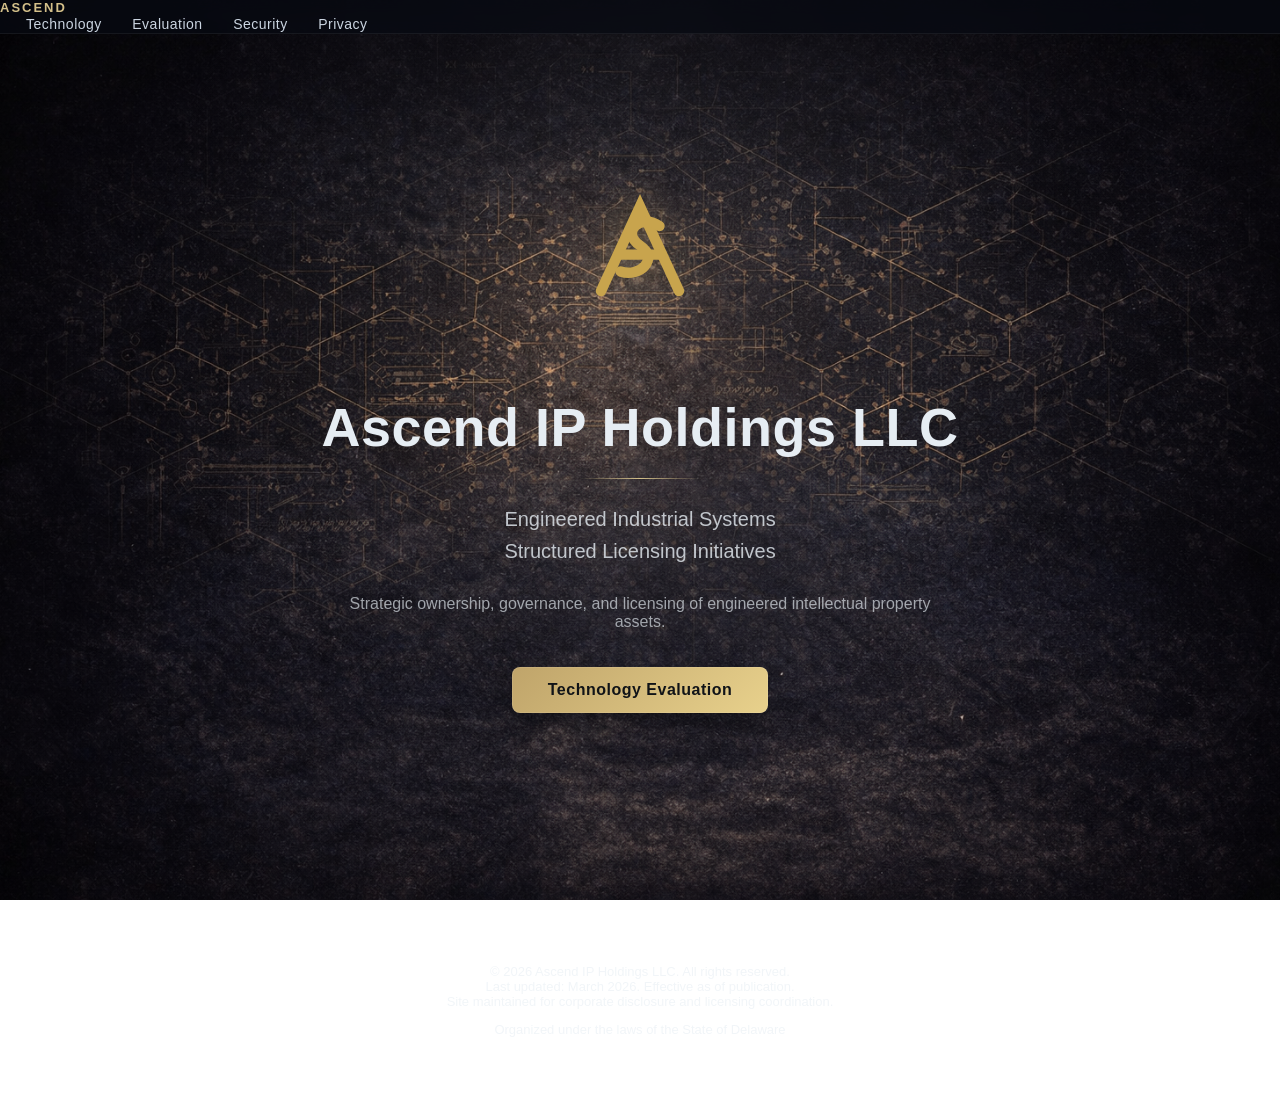
==== index.html @ 8af5d9c7 "Fix footer text formatting in index.html" ====
<!DOCTYPE html>
<html lang="en">
<!--
Ascend IP Holdings LLC
Corporate website for engineering technology portfolio and licensing coordination.

This site provides high-level technical context only.
Detailed engineering materials are available under NDA for qualified OEM and Tier-1 partners.

Contact: licensing@ascendipholdings.com
-->
<head>
<meta charset="UTF-8">
<meta name="viewport" content="width=device-width, initial-scale=1.0">

<title>Ascend IP Holdings LLC</title>

<meta name="description" content="Ascend IP Holdings LLC — Engineered Industrial Systems and Structured Licensing Initiatives.">

<link rel="stylesheet" href="css/styles.css">

</head>

<body>

<header class="nav">

<div class="nav-inner">

<div class="brand">
ASCEND
</div>

<nav class="nav-links">
<a href="technology.html">Technology</a>
<a href="evaluation.html">Evaluation</a>
<a href="security.html">Security</a>
<a href="privacy.html">Privacy</a>
</nav>

</div>

</header>

<section class="hero">

<div class="hero-content">

<img src="assets/ascend-monogram-gold.svg" class="logo" alt="Ascend Monogram">

<h1>Ascend IP Holdings LLC</h1>
 <div class="divider"></div> 

<p class="subtitle">
Engineered Industrial Systems<br>
Structured Licensing Initiatives
</p>

<p class="description">
Strategic ownership, governance, and licensing of engineered intellectual property assets.
</p>

<a href="evaluation.html" class="cta">
Technology Evaluation
</a>

</div>

</section>

<footer class="footer">

<p>
© 2026 Ascend IP Holdings LLC. All rights reserved.<br>
Last updated: March 2026. Effective as of publication.<br>Site maintained for corporate disclosure and licensing coordination.
</p>

<p class="footer-small">
Organized under the laws of the State of Delaware
</p>

</footer>

</body>
</html>
---- css/styles.css ----
* {
  box-sizing: border-box;
}

body {
  margin: 0;
  font-family: -apple-system, BlinkMacSystemFont, "Segoe UI", Roboto, Arial, sans-serif;

  background-image: url("../assets/ascend-engineering-bg.png");
  background-size: cover;
  background-position: center;
  background-attachment: fixed;

  color: #e6edf3;
}

.nav {
  position: fixed;
  top: 0;
  width: 100%;
  background: rgba(7,10,18,.72);
  backdrop-filter: blur(8px);
  border-bottom: 1px solid rgba(255,255,255,.06);
  z-index: 1000;
}

.brand {
  font-weight: 700;
  letter-spacing: 2px;
  font-size: 13px;
  color: #d4c08a;
}

.nav-links a {
  margin-left: 26px;
  text-decoration: none;
  color: #cbd5e1;
  font-size: 14px;
  letter-spacing: .5px;
  transition: all .2s ease;
}

.nav-links a:hover {
  color: #e7d6a2;
}


.hero {
  height: 100vh;

  display: flex;
  align-items: center;
  justify-content: center;

  text-align: center;
  padding: 40px;

  background:
    radial-gradient(circle at 50% 30%, rgba(255,255,255,.05), transparent 55%);
}

.hero-content {

max-width: 720px;

}

.logo {
  width: 130px;
  margin-bottom: 30px;

  filter: drop-shadow(0 0 18px rgba(212,185,112,.25));
  transition: transform .35s ease;
}

.logo:hover {
  transform: scale(1.04);
}
.divider {
  width: 120px;
  height: 1px;
  margin: 20px auto 24px auto;

  background: linear-gradient(
    to right,
    transparent,
    #d4c08a,
    transparent
  );
}

h1 {
  font-size: 54px;
  font-weight: 600;
  letter-spacing: .5px;
  margin-bottom: 12px;
}

.subtitle {
  font-size: 20px;
  opacity: .8;
  margin-bottom: 28px;
  line-height: 1.6;
}

.description {
  font-size: 16px;
  opacity: .65;
  margin-bottom: 36px;
  max-width: 600px;
  margin-left: auto;
  margin-right: auto;
}


.cta {
  display: inline-block;
  padding: 14px 36px;

  border-radius: 8px;

  background: linear-gradient(135deg,#bfa46a,#e8d18c);

  color: #101317;
  font-weight: 600;
  letter-spacing: .5px;

  text-decoration: none;

  box-shadow:
    0 10px 30px rgba(0,0,0,.35),
    0 0 0 1px rgba(255,255,255,.08) inset;

  transition: all .25s ease;
}

.cta:hover {
  transform: translateY(-2px);
  box-shadow:
    0 14px 40px rgba(0,0,0,.45),
    0 0 0 1px rgba(255,255,255,.15) inset;
}

.footer {
  text-align: center;
  padding: 50px 30px;

  font-size: 13px;
  opacity: .55;

  border-top: 1px solid rgba(255,255,255,.05);
}

.footer-small {

margin-top: 6px;

}
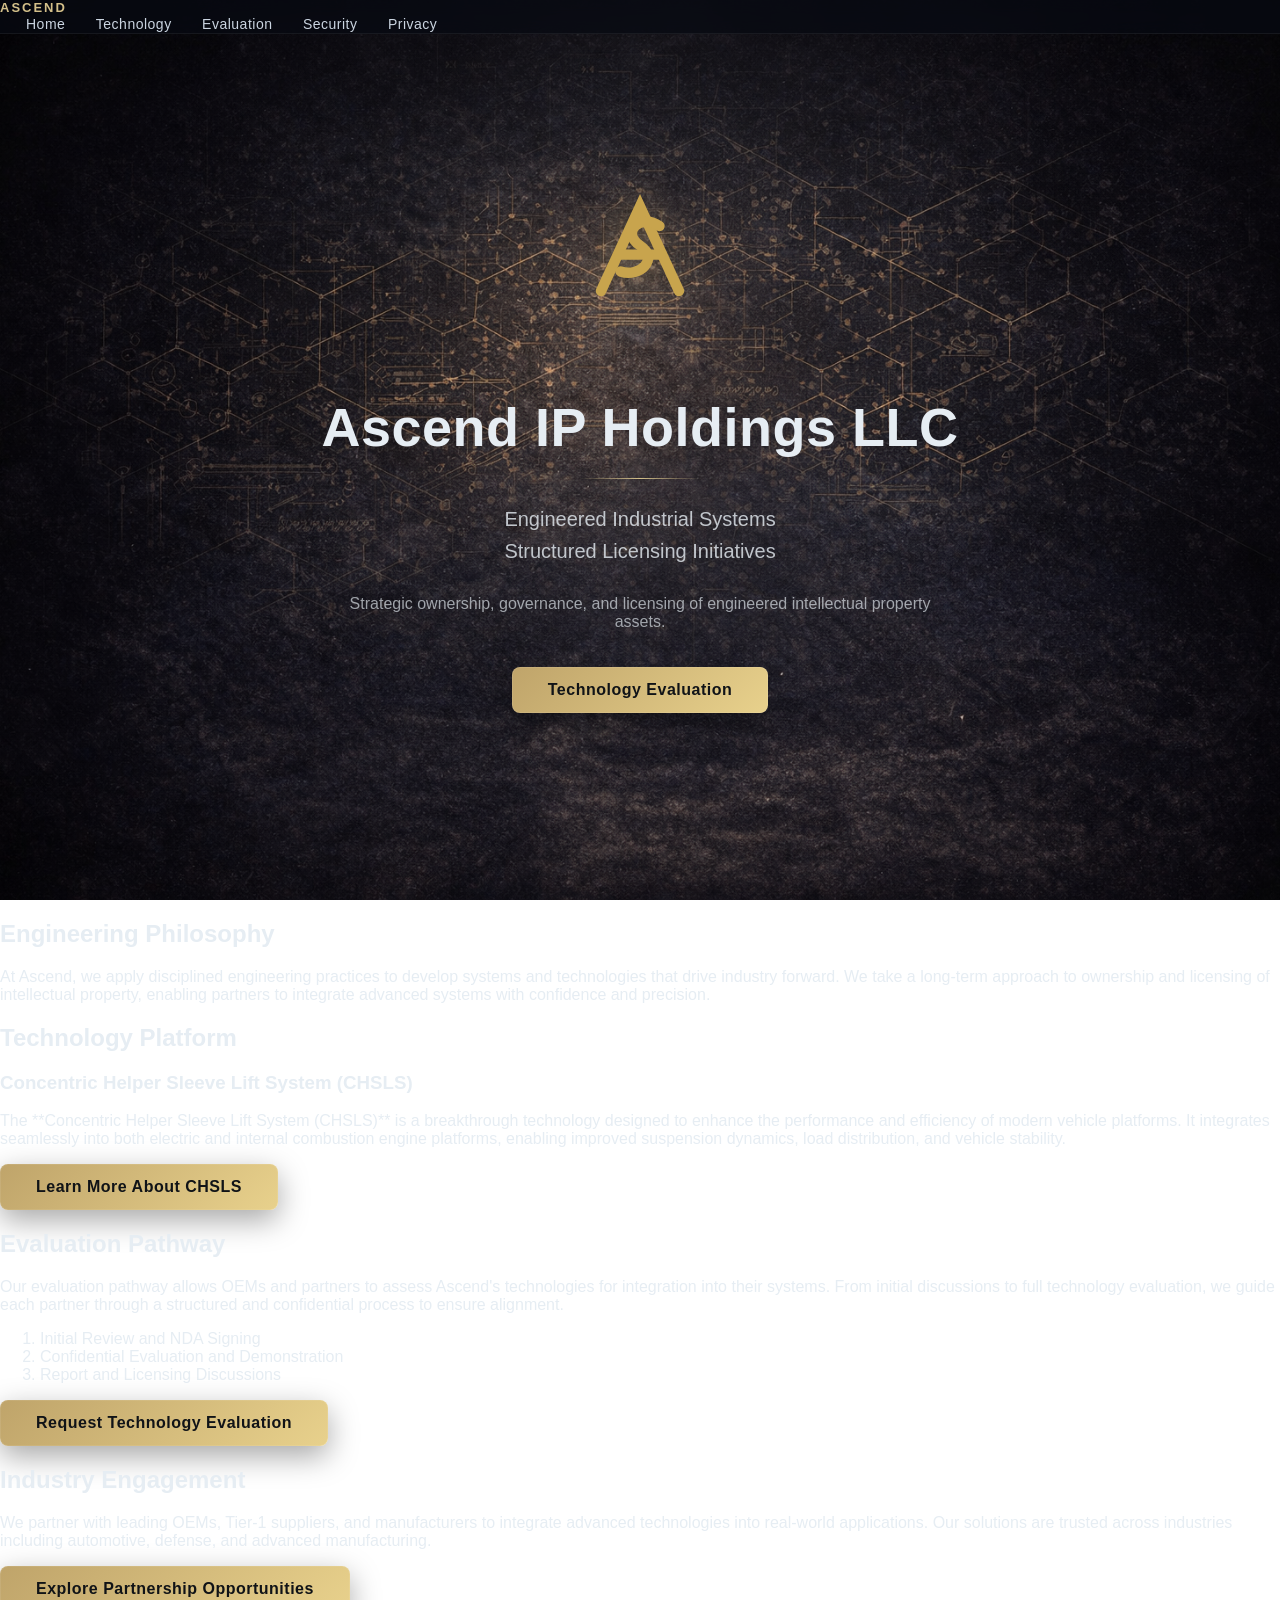
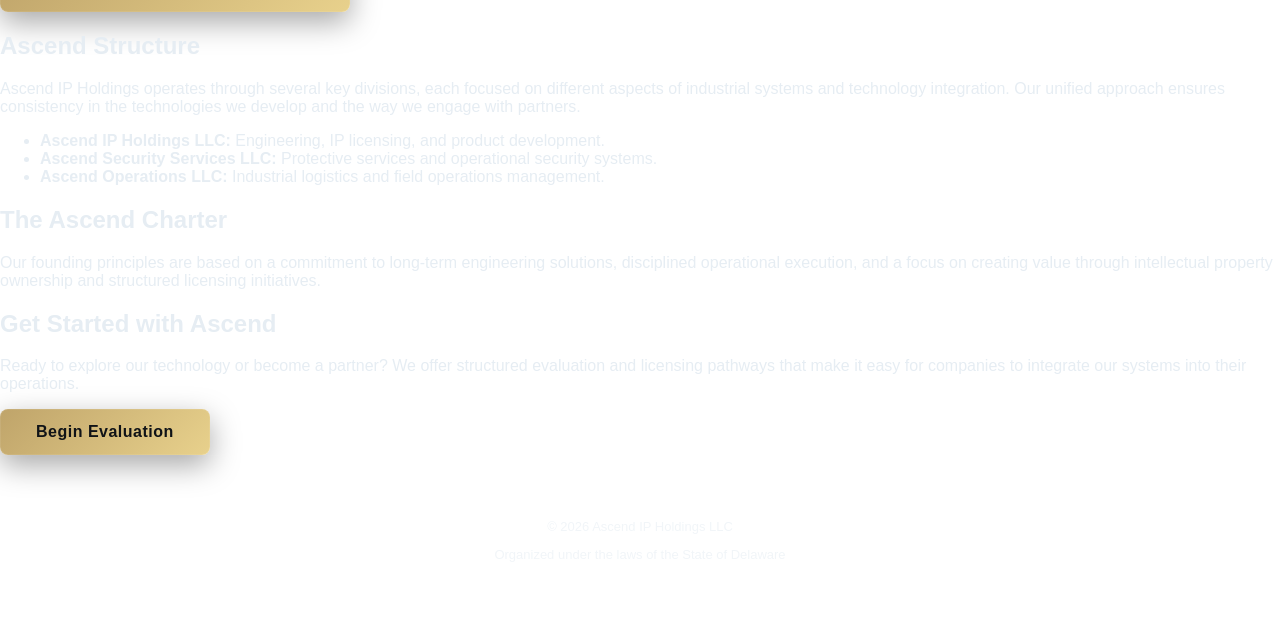
==== commit 2053365a: "Refactor index.html for improved structure and clarity Removed comments and reorganized HTML structu" ====
--- a/index.html
+++ b/index.html
@@ -1,85 +1,140 @@
 <!DOCTYPE html>
 <html lang="en">
-<!--
-Ascend IP Holdings LLC
-Corporate website for engineering technology portfolio and licensing coordination.
 
-This site provides high-level technical context only.
-Detailed engineering materials are available under NDA for qualified OEM and Tier-1 partners.
-
-Contact: licensing@ascendipholdings.com
--->
 <head>
-<meta charset="UTF-8">
-<meta name="viewport" content="width=device-width, initial-scale=1.0">
-
-<title>Ascend IP Holdings LLC</title>
-
-<meta name="description" content="Ascend IP Holdings LLC — Engineered Industrial Systems and Structured Licensing Initiatives.">
-
-<link rel="stylesheet" href="css/styles.css">
-
+    <meta charset="UTF-8">
+    <meta name="viewport" content="width=device-width, initial-scale=1.0">
+    <title>Ascend IP Holdings LLC</title>
+    <meta name="description" content="Ascend IP Holdings LLC — Engineered Industrial Systems and Structured Licensing Initiatives.">
+    <link rel="stylesheet" href="css/styles.css">
 </head>
 
 <body>
 
-<header class="nav">
+    <!-- Navbar -->
+    <header class="nav">
+        <div class="nav-inner">
+            <div class="brand">
+                ASCEND
+            </div>
+            <nav class="nav-links">
+                <a href="index.html">Home</a>
+                <a href="technology.html">Technology</a>
+                <a href="evaluation.html">Evaluation</a>
+                <a href="security.html">Security</a>
+                <a href="privacy.html">Privacy</a>
+            </nav>
+        </div>
+    </header>
 
-<div class="nav-inner">
+    <!-- Hero Section -->
+    <section class="hero">
+        <div class="hero-content">
+            <img src="assets/ascend-monogram-gold.svg" class="logo" alt="Ascend Monogram">
+            <h1>Ascend IP Holdings LLC</h1>
+            <div class="divider"></div>
+            <p class="subtitle">
+                Engineered Industrial Systems<br>
+                Structured Licensing Initiatives
+            </p>
+            <p class="description">
+                Strategic ownership, governance, and licensing of engineered intellectual property assets.
+            </p>
+            <a href="evaluation.html" class="cta">Technology Evaluation</a>
+        </div>
+    </section>
 
-<div class="brand">
-ASCEND
-</div>
+    <!-- Engineering Philosophy -->
+    <section class="engineering-philosophy">
+        <h2>Engineering Philosophy</h2>
+        <p>
+            At Ascend, we apply disciplined engineering practices to develop systems and technologies that
+            drive industry forward. We take a long-term approach to ownership and licensing of intellectual
+            property, enabling partners to integrate advanced systems with confidence and precision.
+        </p>
+    </section>
 
-<nav class="nav-links">
-<a href="technology.html">Technology</a>
-<a href="evaluation.html">Evaluation</a>
-<a href="security.html">Security</a>
-<a href="privacy.html">Privacy</a>
-</nav>
+    <!-- Technology Platform / CHSLS -->
+    <section class="technology-platform">
+        <h2>Technology Platform</h2>
+        <h3>Concentric Helper Sleeve Lift System (CHSLS)</h3>
+        <p>
+            The **Concentric Helper Sleeve Lift System (CHSLS)** is a breakthrough technology designed to enhance
+            the performance and efficiency of modern vehicle platforms. It integrates seamlessly into both electric
+            and internal combustion engine platforms, enabling improved suspension dynamics, load distribution,
+            and vehicle stability.
+        </p>
+        <a href="technology.html" class="cta">Learn More About CHSLS</a>
+    </section>
 
-</div>
+    <!-- Evaluation Pathway -->
+    <section class="evaluation-pathway">
+        <h2>Evaluation Pathway</h2>
+        <p>
+            Our evaluation pathway allows OEMs and partners to assess Ascend's technologies for integration
+            into their systems. From initial discussions to full technology evaluation, we guide each partner through
+            a structured and confidential process to ensure alignment.
+        </p>
+        <ol>
+            <li>Initial Review and NDA Signing</li>
+            <li>Confidential Evaluation and Demonstration</li>
+            <li>Report and Licensing Discussions</li>
+        </ol>
+        <a href="evaluation.html" class="cta">Request Technology Evaluation</a>
+    </section>
 
-</header>
+    <!-- Industry Engagement -->
+    <section class="industry-engagement">
+        <h2>Industry Engagement</h2>
+        <p>
+            We partner with leading OEMs, Tier-1 suppliers, and manufacturers to integrate advanced technologies into
+            real-world applications. Our solutions are trusted across industries including automotive, defense, and
+            advanced manufacturing.
+        </p>
+        <a href="evaluation.html" class="cta">Explore Partnership Opportunities</a>
+    </section>
 
-<section class="hero">
+    <!-- Ascend Structure -->
+    <section class="ascend-structure">
+        <h2>Ascend Structure</h2>
+        <p>
+            Ascend IP Holdings operates through several key divisions, each focused on different aspects of
+            industrial systems and technology integration. Our unified approach ensures consistency in the
+            technologies we develop and the way we engage with partners.
+        </p>
+        <ul>
+            <li><strong>Ascend IP Holdings LLC:</strong> Engineering, IP licensing, and product development.</li>
+            <li><strong>Ascend Security Services LLC:</strong> Protective services and operational security systems.</li>
+            <li><strong>Ascend Operations LLC:</strong> Industrial logistics and field operations management.</li>
+        </ul>
+    </section>
 
-<div class="hero-content">
+    <!-- Charter / Founder Section -->
+    <section class="charter-founder">
+        <h2>The Ascend Charter</h2>
+        <p>
+            Our founding principles are based on a commitment to long-term engineering solutions, disciplined
+            operational execution, and a focus on creating value through intellectual property ownership and
+            structured licensing initiatives.
+        </p>
+    </section>
 
-<img src="assets/ascend-monogram-gold.svg" class="logo" alt="Ascend Monogram">
+    <!-- Final CTA -->
+    <section class="final-cta">
+        <h2>Get Started with Ascend</h2>
+        <p>
+            Ready to explore our technology or become a partner? We offer structured evaluation and licensing pathways
+            that make it easy for companies to integrate our systems into their operations.
+        </p>
+        <a href="evaluation.html" class="cta">Begin Evaluation</a>
+    </section>
 
-<h1>Ascend IP Holdings LLC</h1>
- <div class="divider"></div> 
-
-<p class="subtitle">
-Engineered Industrial Systems<br>
-Structured Licensing Initiatives
-</p>
-
-<p class="description">
-Strategic ownership, governance, and licensing of engineered intellectual property assets.
-</p>
-
-<a href="evaluation.html" class="cta">
-Technology Evaluation
-</a>
-
-</div>
-
-</section>
-
-<footer class="footer">
-
-<p>
-© 2026 Ascend IP Holdings LLC. All rights reserved.<br>
-Last updated: March 2026. Effective as of publication.<br>Site maintained for corporate disclosure and licensing coordination.
-</p>
-
-<p class="footer-small">
-Organized under the laws of the State of Delaware
-</p>
-
-</footer>
+    <!-- Footer -->
+    <footer class="footer">
+        <p>© 2026 Ascend IP Holdings LLC</p>
+        <p class="footer-small">Organized under the laws of the State of Delaware</p>
+    </footer>
 
 </body>
+
 </html>
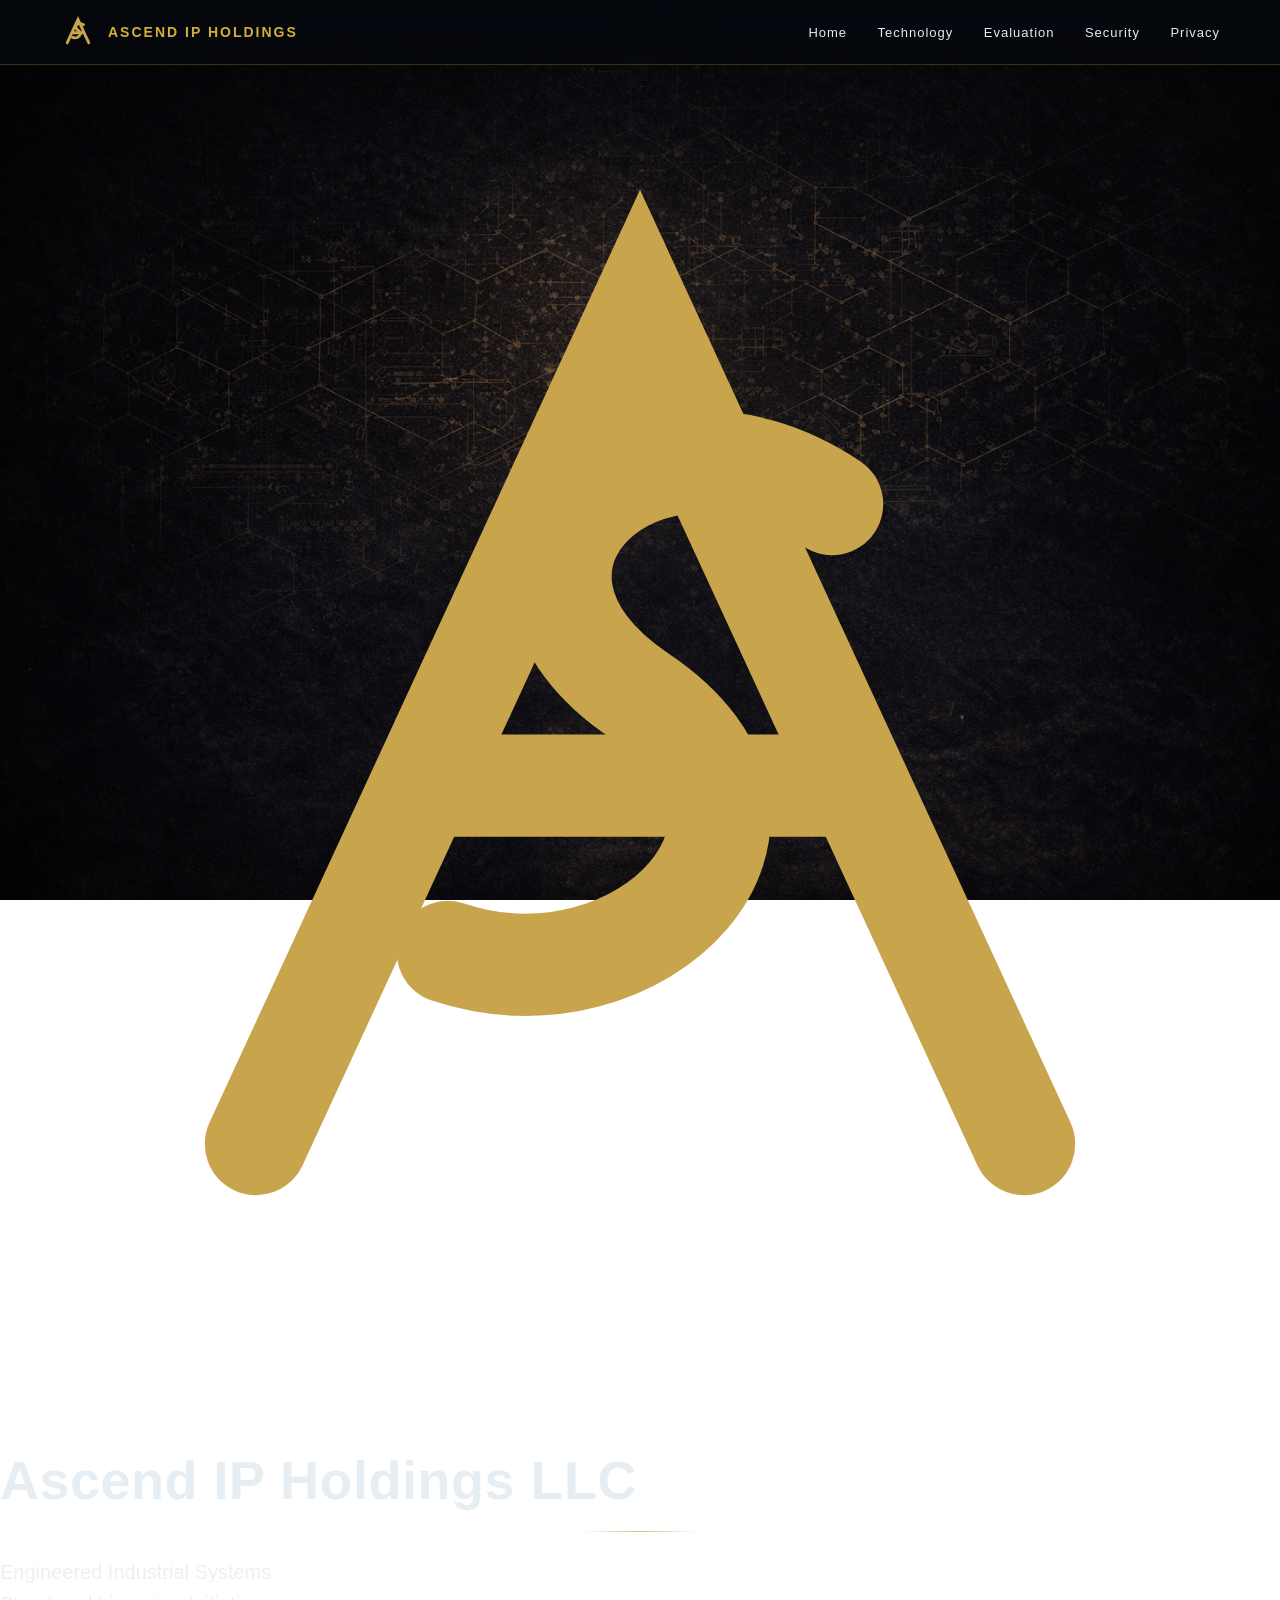
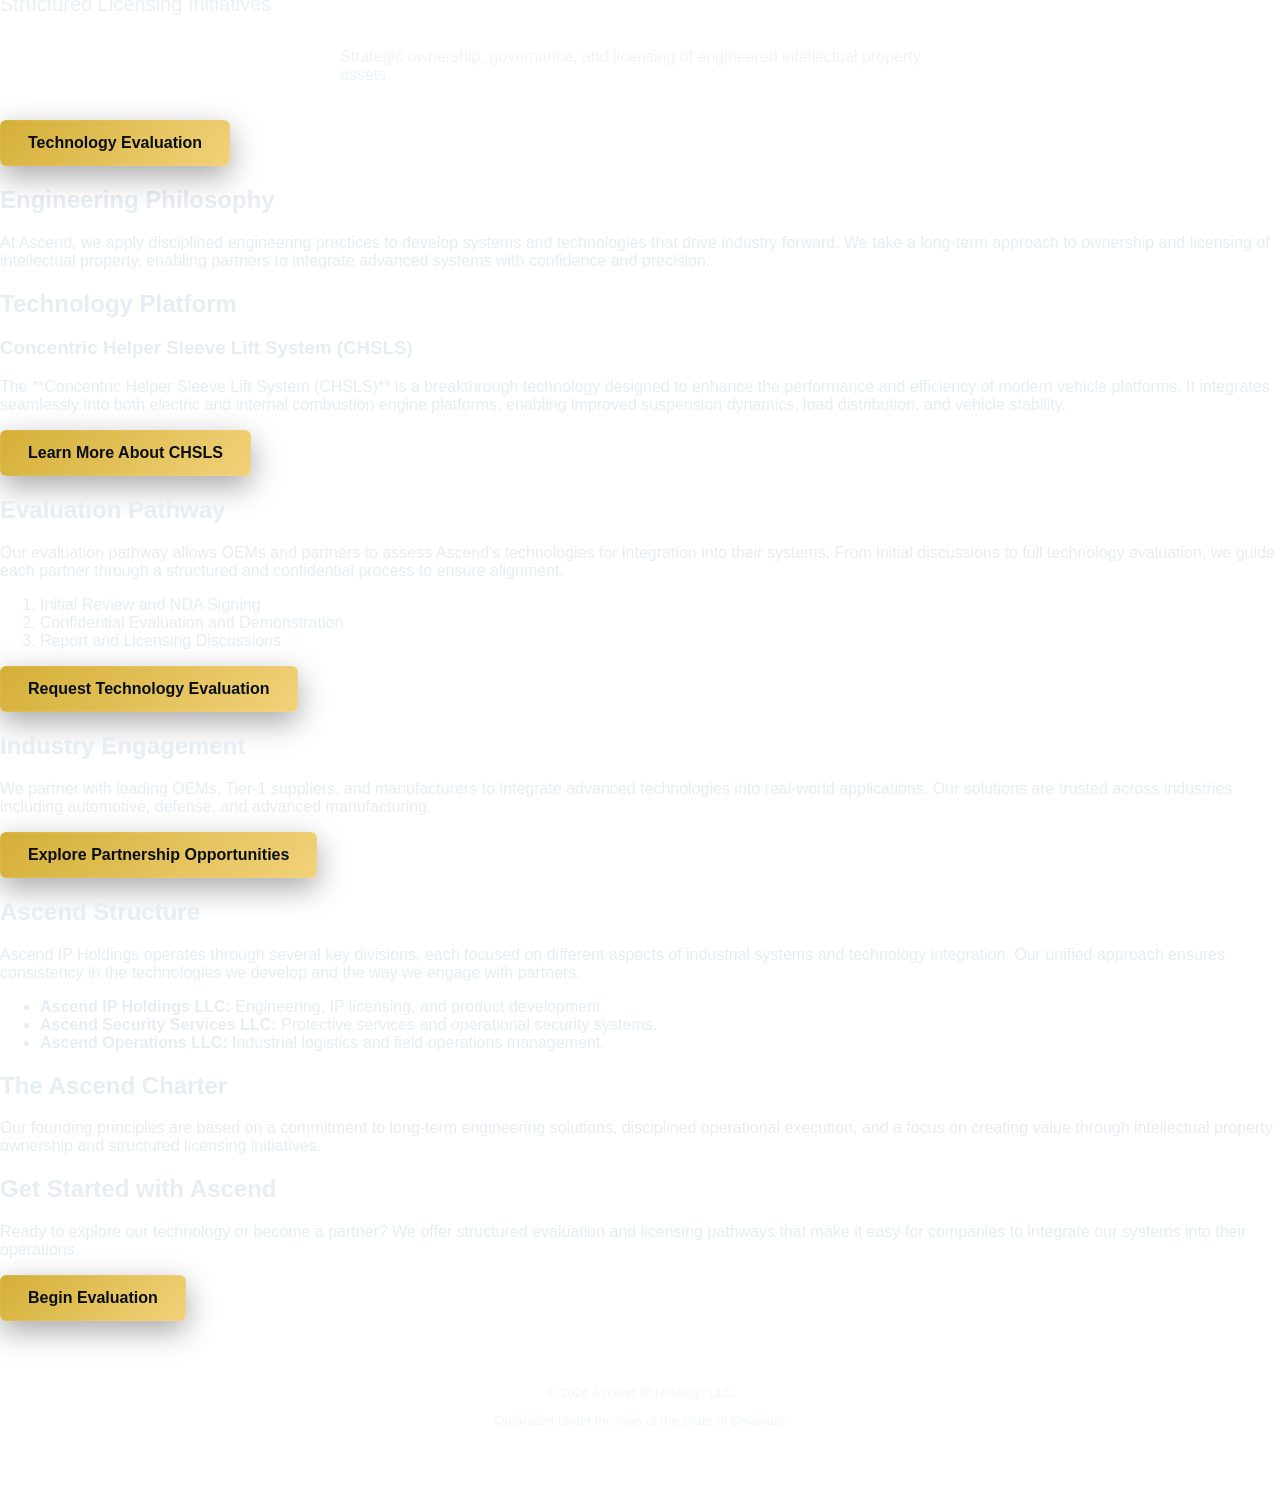
==== commit 01b07934: "Update navbar with logo and brand text" ====
--- a/index.html
+++ b/index.html
@@ -1,12 +1,21 @@
 <!DOCTYPE html>
 <html lang="en">
+<!--
+Ascend IP Holdings LLC
+Corporate website for engineering technology portfolio and licensing coordination.
 
+This site provides high-level technical context only.
+Detailed engineering materials are available under NDA for qualified OEM and Tier-1 partners.
+
+Contact: licensing@ascendipholdings.com
+-->
 <head>
     <meta charset="UTF-8">
     <meta name="viewport" content="width=device-width, initial-scale=1.0">
     <title>Ascend IP Holdings LLC</title>
     <meta name="description" content="Ascend IP Holdings LLC — Engineered Industrial Systems and Structured Licensing Initiatives.">
     <link rel="stylesheet" href="css/styles.css">
+    <link rel="icon" href="assets/ascend_favicon.png">
 </head>
 
 <body>
@@ -15,8 +24,12 @@
     <header class="nav">
         <div class="nav-inner">
             <div class="brand">
-                ASCEND
-            </div>
+    <img src="assets/ascend-monogram-gold.svg" class="nav-logo" alt="Ascend Monogram">
+    <div class="brand-text">
+        <span class="brand-main">ASCEND</span>
+        <span class="brand-sub">IP HOLDINGS</span>
+    </div>
+</div>
             <nav class="nav-links">
                 <a href="index.html">Home</a>
                 <a href="technology.html">Technology</a>
--- a/css/styles.css
+++ b/css/styles.css
@@ -14,52 +14,89 @@
   color: #e6edf3;
 }
 
-.nav {
-  position: fixed;
-  top: 0;
-  width: 100%;
-  background: rgba(7,10,18,.72);
-  backdrop-filter: blur(8px);
-  border-bottom: 1px solid rgba(255,255,255,.06);
-  z-index: 1000;
+/* NAVBAR */
+
+.nav{
+position:fixed;
+top:0;
+width:100%;
+background:linear-gradient(
+180deg,
+rgba(5,8,14,.92),
+rgba(5,8,14,.75)
+);
+backdrop-filter: blur(12px);
+border-bottom:1px solid rgba(212,175,55,.25);
+z-index:1000;
 }
 
-.brand {
-  font-weight: 700;
-  letter-spacing: 2px;
-  font-size: 13px;
-  color: #d4c08a;
+.nav-inner{
+max-width:1200px;
+margin:auto;
+display:flex;
+justify-content:space-between;
+align-items:center;
+padding:14px 20px;
 }
 
-.nav-links a {
-  margin-left: 26px;
-  text-decoration: none;
-  color: #cbd5e1;
-  font-size: 14px;
-  letter-spacing: .5px;
-  transition: all .2s ease;
+/* Brand */
+
+.brand{
+display:flex;
+align-items:center;
+gap:12px;
 }
 
-.nav-links a:hover {
-  color: #e7d6a2;
+.nav-logo{
+height:36px;
+}
+
+.brand-text{
+font-size:14px;
+letter-spacing:2px;
+font-weight:600;
+color:#d4af37;
+}
+
+/* Links */
+
+.nav-links a{
+margin-left:26px;
+text-decoration:none;
+font-size:13px;
+letter-spacing:1px;
+font-weight:500;
+color:#e6edf3;
+transition:all .25s ease;
+}
+
+/* Hover */
+
+.nav-links a:hover{
+color:#d4af37;
+text-shadow:0 0 8px rgba(212,175,55,.35);
 }
 
 
-.hero {
-  height: 100vh;
-
-  display: flex;
-  align-items: center;
-  justify-content: center;
-
-  text-align: center;
-  padding: 40px;
-
-  background:
-    radial-gradient(circle at 50% 30%, rgba(255,255,255,.05), transparent 55%);
+.hero{
+padding-top:120px;
 }
 
-.hero-content {
+.hero::before {
+content:"";
+position:absolute;
+top:0;
+left:0;
+width:100%;
+height:100%;
+background:rgba(0,0,0,.45);
+z-index:0;
+}
+
+.hero-content{
+position:relative;
+z-index:1;
+}
 
 max-width: 720px;
 
@@ -113,19 +150,14 @@
 }
 
 
-.cta {
-  display: inline-block;
-  padding: 14px 36px;
-
-  border-radius: 8px;
-
-  background: linear-gradient(135deg,#bfa46a,#e8d18c);
-
-  color: #101317;
-  font-weight: 600;
-  letter-spacing: .5px;
-
-  text-decoration: none;
+.cta{
+background:linear-gradient(135deg,#d4af37,#f2d27a);
+color:#0a0e18;
+padding:14px 28px;
+border-radius:6px;
+font-weight:600;
+text-decoration:none;
+display:inline-block;
 
   box-shadow:
     0 10px 30px rgba(0,0,0,.35),
@@ -134,11 +166,10 @@
   transition: all .25s ease;
 }
 
-.cta:hover {
-  transform: translateY(-2px);
-  box-shadow:
-    0 14px 40px rgba(0,0,0,.45),
-    0 0 0 1px rgba(255,255,255,.15) inset;
+
+.cta:hover{
+transform:translateY(-2px);
+box-shadow:0 6px 18px rgba(212,175,55,.35);
 }
 
 .footer {
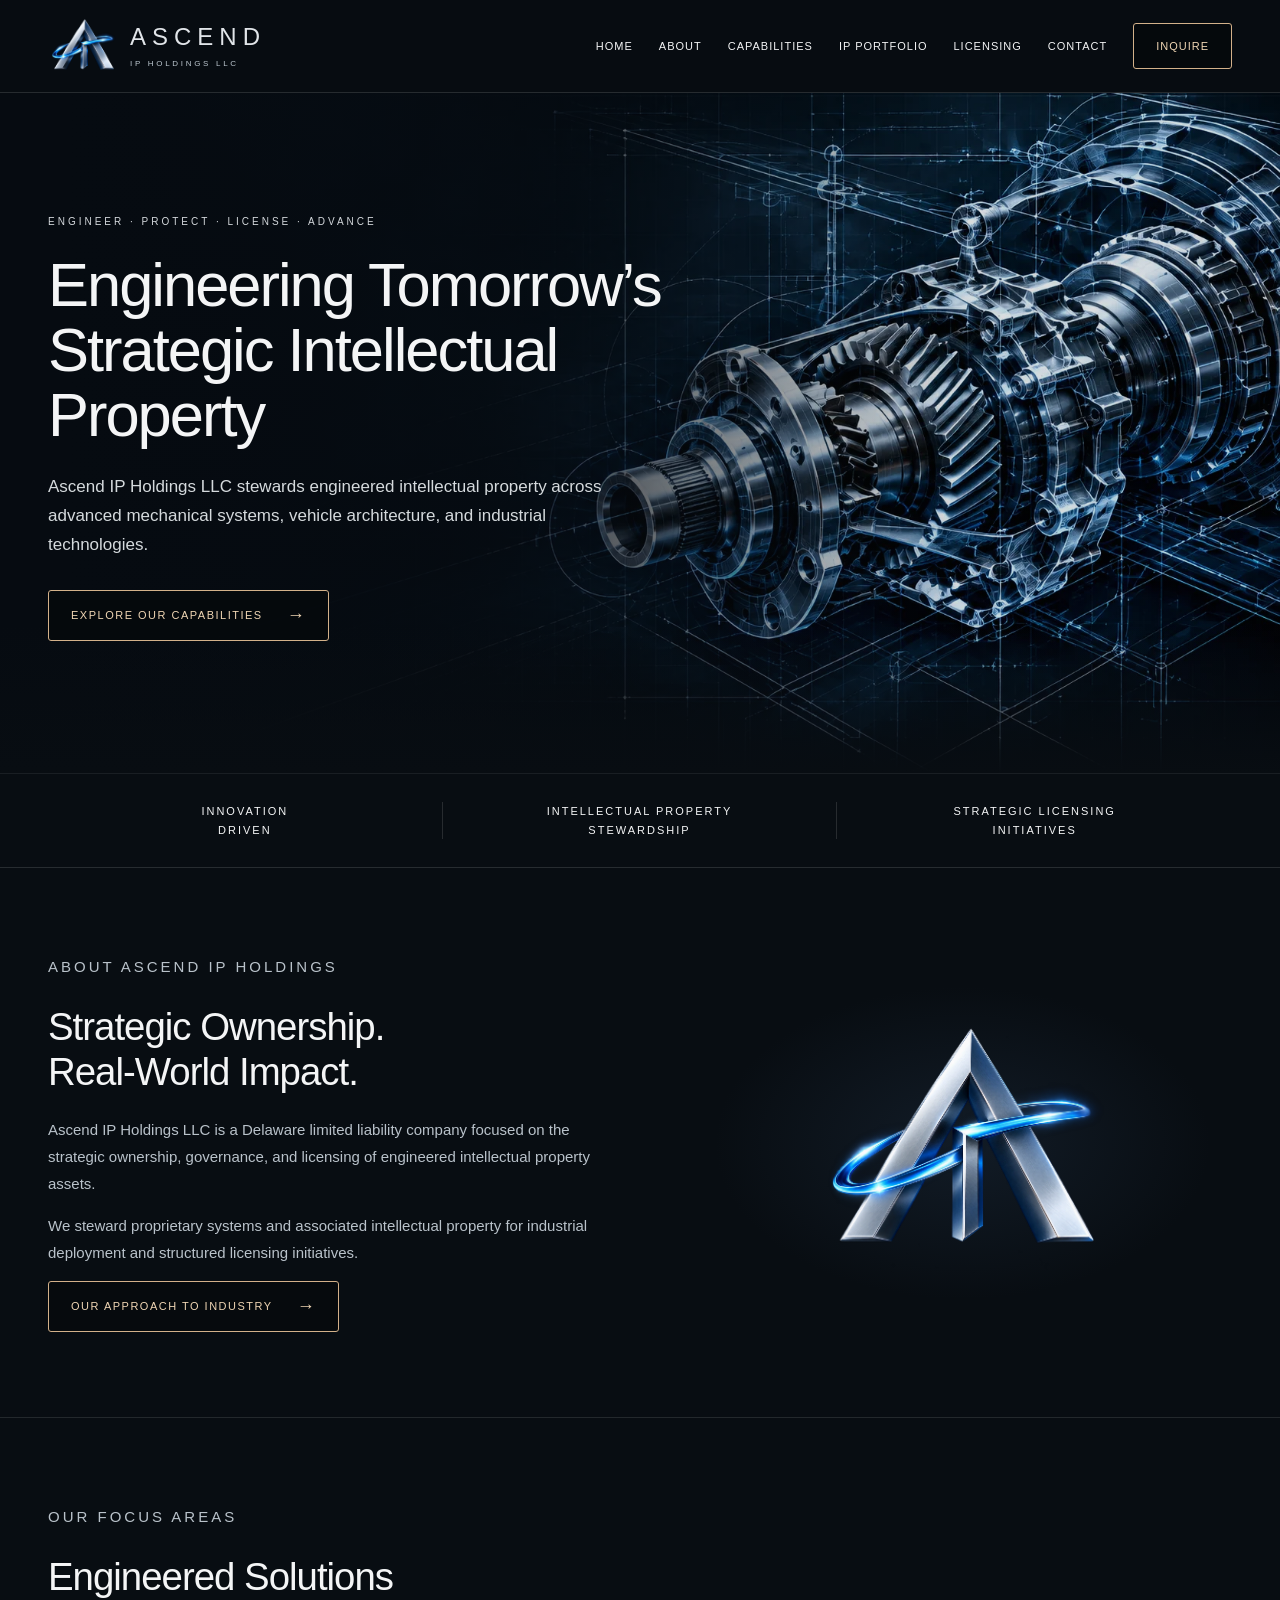
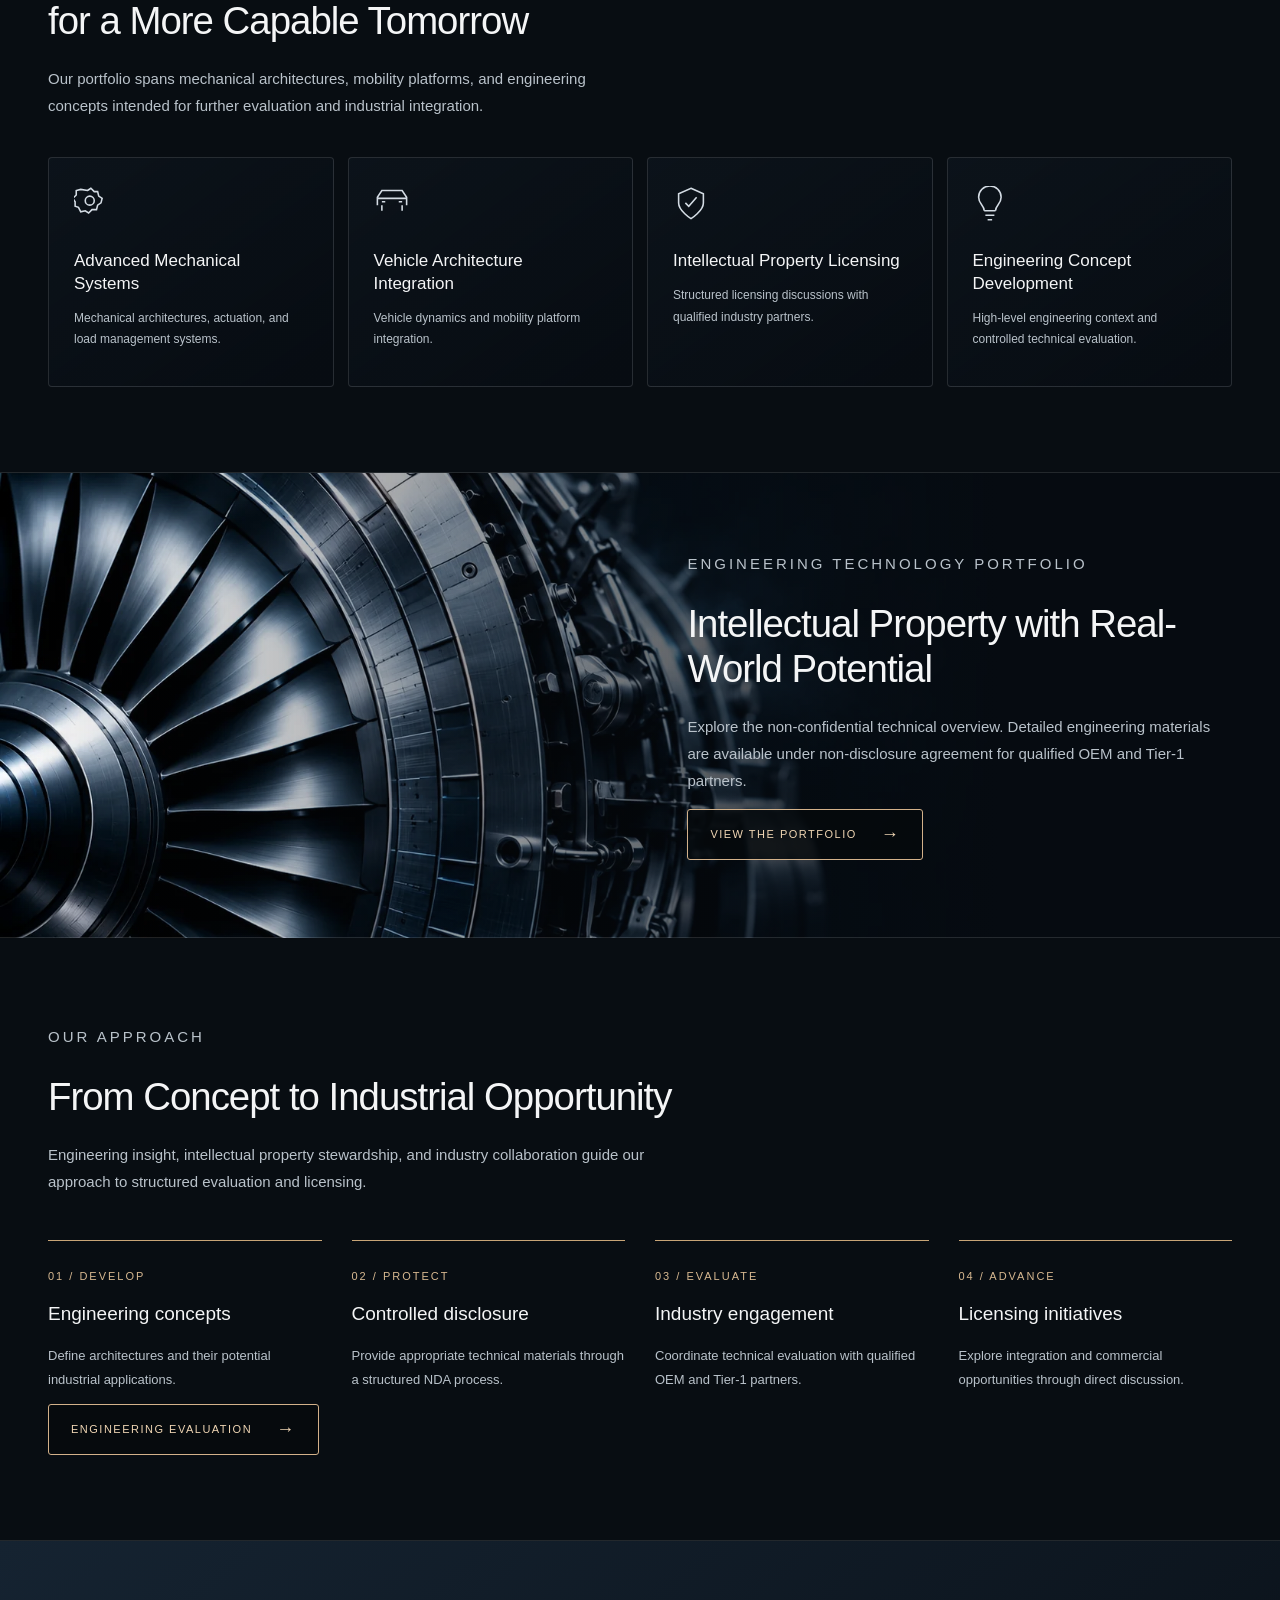
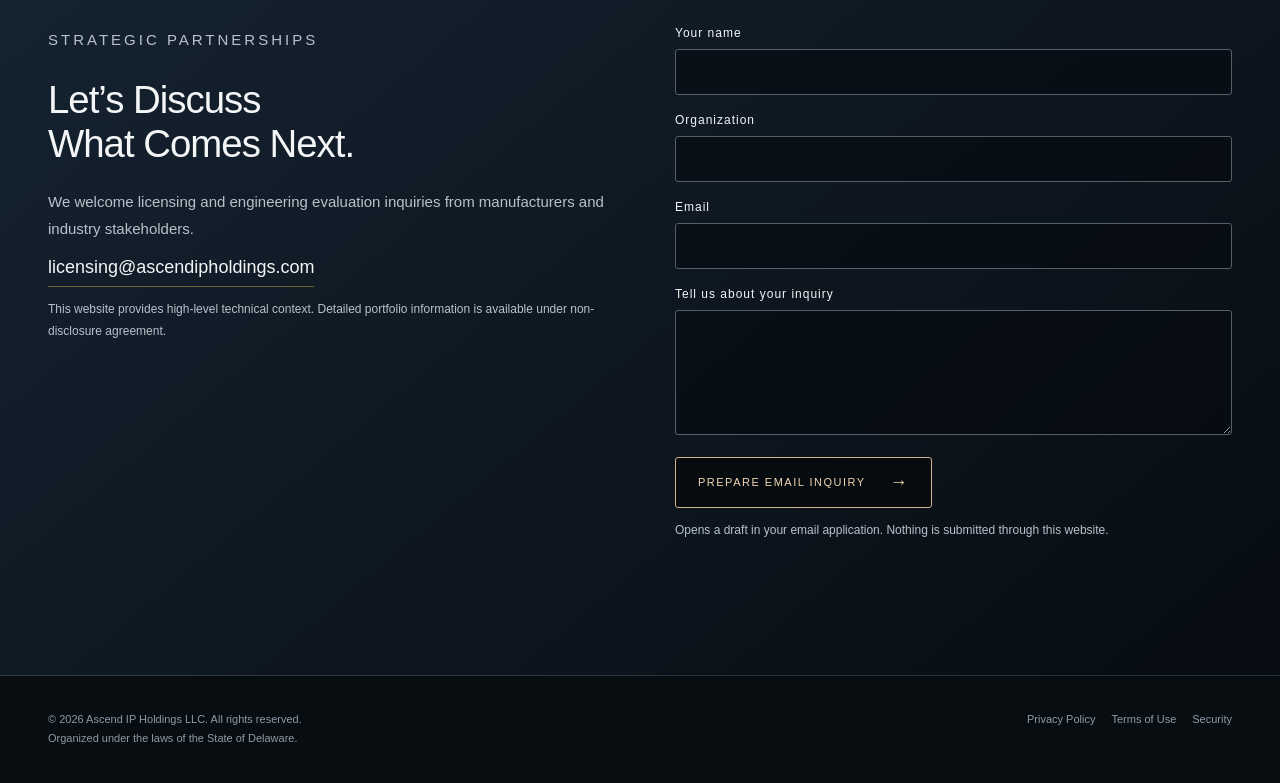
==== commit fcb93ae1: "Apply approved metallic redesign to active IP Holdings Pages repository" ====
--- a/index.html
+++ b/index.html
@@ -1,153 +1 @@
-<!DOCTYPE html>
-<html lang="en">
-<!--
-Ascend IP Holdings LLC
-Corporate website for engineering technology portfolio and licensing coordination.
-
-This site provides high-level technical context only.
-Detailed engineering materials are available under NDA for qualified OEM and Tier-1 partners.
-
-Contact: licensing@ascendipholdings.com
--->
-<head>
-    <meta charset="UTF-8">
-    <meta name="viewport" content="width=device-width, initial-scale=1.0">
-    <title>Ascend IP Holdings LLC</title>
-    <meta name="description" content="Ascend IP Holdings LLC — Engineered Industrial Systems and Structured Licensing Initiatives.">
-    <link rel="stylesheet" href="css/styles.css">
-    <link rel="icon" href="assets/ascend_favicon.png">
-</head>
-
-<body>
-
-    <!-- Navbar -->
-    <header class="nav">
-        <div class="nav-inner">
-            <div class="brand">
-    <img src="assets/ascend-monogram-gold.svg" class="nav-logo" alt="Ascend Monogram">
-    <div class="brand-text">
-        <span class="brand-main">ASCEND</span>
-        <span class="brand-sub">IP HOLDINGS</span>
-    </div>
-</div>
-            <nav class="nav-links">
-                <a href="index.html">Home</a>
-                <a href="technology.html">Technology</a>
-                <a href="evaluation.html">Evaluation</a>
-                <a href="security.html">Security</a>
-                <a href="privacy.html">Privacy</a>
-            </nav>
-        </div>
-    </header>
-
-    <!-- Hero Section -->
-    <section class="hero">
-        <div class="hero-content">
-            <img src="assets/ascend-monogram-gold.svg" class="logo" alt="Ascend Monogram">
-            <h1>Ascend IP Holdings LLC</h1>
-            <div class="divider"></div>
-            <p class="subtitle">
-                Engineered Industrial Systems<br>
-                Structured Licensing Initiatives
-            </p>
-            <p class="description">
-                Strategic ownership, governance, and licensing of engineered intellectual property assets.
-            </p>
-            <a href="evaluation.html" class="cta">Technology Evaluation</a>
-        </div>
-    </section>
-
-    <!-- Engineering Philosophy -->
-    <section class="engineering-philosophy">
-        <h2>Engineering Philosophy</h2>
-        <p>
-            At Ascend, we apply disciplined engineering practices to develop systems and technologies that
-            drive industry forward. We take a long-term approach to ownership and licensing of intellectual
-            property, enabling partners to integrate advanced systems with confidence and precision.
-        </p>
-    </section>
-
-    <!-- Technology Platform / CHSLS -->
-    <section class="technology-platform">
-        <h2>Technology Platform</h2>
-        <h3>Concentric Helper Sleeve Lift System (CHSLS)</h3>
-        <p>
-            The **Concentric Helper Sleeve Lift System (CHSLS)** is a breakthrough technology designed to enhance
-            the performance and efficiency of modern vehicle platforms. It integrates seamlessly into both electric
-            and internal combustion engine platforms, enabling improved suspension dynamics, load distribution,
-            and vehicle stability.
-        </p>
-        <a href="technology.html" class="cta">Learn More About CHSLS</a>
-    </section>
-
-    <!-- Evaluation Pathway -->
-    <section class="evaluation-pathway">
-        <h2>Evaluation Pathway</h2>
-        <p>
-            Our evaluation pathway allows OEMs and partners to assess Ascend's technologies for integration
-            into their systems. From initial discussions to full technology evaluation, we guide each partner through
-            a structured and confidential process to ensure alignment.
-        </p>
-        <ol>
-            <li>Initial Review and NDA Signing</li>
-            <li>Confidential Evaluation and Demonstration</li>
-            <li>Report and Licensing Discussions</li>
-        </ol>
-        <a href="evaluation.html" class="cta">Request Technology Evaluation</a>
-    </section>
-
-    <!-- Industry Engagement -->
-    <section class="industry-engagement">
-        <h2>Industry Engagement</h2>
-        <p>
-            We partner with leading OEMs, Tier-1 suppliers, and manufacturers to integrate advanced technologies into
-            real-world applications. Our solutions are trusted across industries including automotive, defense, and
-            advanced manufacturing.
-        </p>
-        <a href="evaluation.html" class="cta">Explore Partnership Opportunities</a>
-    </section>
-
-    <!-- Ascend Structure -->
-    <section class="ascend-structure">
-        <h2>Ascend Structure</h2>
-        <p>
-            Ascend IP Holdings operates through several key divisions, each focused on different aspects of
-            industrial systems and technology integration. Our unified approach ensures consistency in the
-            technologies we develop and the way we engage with partners.
-        </p>
-        <ul>
-            <li><strong>Ascend IP Holdings LLC:</strong> Engineering, IP licensing, and product development.</li>
-            <li><strong>Ascend Security Services LLC:</strong> Protective services and operational security systems.</li>
-            <li><strong>Ascend Operations LLC:</strong> Industrial logistics and field operations management.</li>
-        </ul>
-    </section>
-
-    <!-- Charter / Founder Section -->
-    <section class="charter-founder">
-        <h2>The Ascend Charter</h2>
-        <p>
-            Our founding principles are based on a commitment to long-term engineering solutions, disciplined
-            operational execution, and a focus on creating value through intellectual property ownership and
-            structured licensing initiatives.
-        </p>
-    </section>
-
-    <!-- Final CTA -->
-    <section class="final-cta">
-        <h2>Get Started with Ascend</h2>
-        <p>
-            Ready to explore our technology or become a partner? We offer structured evaluation and licensing pathways
-            that make it easy for companies to integrate our systems into their operations.
-        </p>
-        <a href="evaluation.html" class="cta">Begin Evaluation</a>
-    </section>
-
-    <!-- Footer -->
-    <footer class="footer">
-        <p>© 2026 Ascend IP Holdings LLC</p>
-        <p class="footer-small">Organized under the laws of the State of Delaware</p>
-    </footer>
-
-</body>
-
-</html>
+<!DOCTYPE html><html lang="en"><head><meta charset="utf-8"><meta name="viewport" content="width=device-width,initial-scale=1"><title>Ascend IP Holdings LLC | Engineered Intellectual Property</title><meta name="description" content="Strategic ownership, governance, and licensing of engineered intellectual property assets."><link rel="stylesheet" href="brand-preview.css"><link rel="icon" href="assets/ascend-mark.svg" type="image/svg+xml"><link rel="canonical" href="https://ascendipholdings.com/"><meta property="og:title" content="Ascend IP Holdings LLC"><meta property="og:description" content="Strategic ownership, governance, and licensing of engineered intellectual property assets."><meta property="og:type" content="website"><meta property="og:url" content="https://ascendipholdings.com/"><meta name="author" content="Ascend IP Holdings LLC"><script type="application/ld+json">{"@context":"https://schema.org","@type":"Organization","name":"Ascend IP Holdings LLC","url":"https://ascendipholdings.com","email":"legal@ascendipholdings.com","description":"Strategic ownership, governance, and licensing of engineered intellectual property assets.","foundingLocation":"Delaware, United States"}</script></head><body class="ip"><a class="skip" href="#main">Skip to content</a><header class="header"><div class="wrap nav"><a class="brand" href="index.html"><img src="assets/ascend-display.webp" alt="Ascend Ip Holdings Llc" width="70" height="70"><span class="brand-type"><span class="brand-name">ASCEND</span><span class="brand-entity">IP HOLDINGS LLC</span></span></a><button class="menu" aria-expanded="false" aria-controls="navigation">Menu</button><nav class="links" id="navigation" aria-label="Main navigation"><a href="#home">Home</a><a href="#about">About</a><a href="#capabilities">Capabilities</a><a href="technology.html">IP portfolio</a><a href="#licensing">Licensing</a><a href="#contact">Contact</a><a class="button" href="#contact">Inquire</a></nav></div></header><main id="main"><section class="hero" id="home" style="--hero:url('assets/engineering-hero.webp')"><div class="wrap"><div class="hero-copy"><p class="eyebrow">Engineer · Protect · License · Advance</p><h1>Engineering Tomorrow’s Strategic Intellectual Property</h1><p>Ascend IP Holdings LLC stewards engineered intellectual property across advanced mechanical systems, vehicle architecture, and industrial technologies.</p><a class="button" href="#capabilities">Explore our capabilities</a></div></div></section><div class="principles"><div class="wrap"><span>Innovation<br>driven</span><span>Intellectual property<br>stewardship</span><span>Strategic licensing<br>initiatives</span></div></div><section class="section" id="about"><div class="wrap intro"><div><p class="eyebrow">About Ascend IP Holdings</p><h2>Strategic Ownership.<br>Real-World Impact.</h2><p>Ascend IP Holdings LLC is a Delaware limited liability company focused on the strategic ownership, governance, and licensing of engineered intellectual property assets.</p><p>We steward proprietary systems and associated intellectual property for industrial deployment and structured licensing initiatives.</p><a class="button" href="industry-engagement.html">Our approach to industry</a></div><div class="intro-mark"><img src="assets/ascend-display.webp" width="300" height="276" alt="Ascend silver monogram with blue orbit" loading="lazy"></div></div></section><section class="section" id="capabilities"><div class="wrap"><p class="eyebrow">Our focus areas</p><h2>Engineered Solutions<br>for a More Capable Tomorrow</h2><p>Our portfolio spans mechanical architectures, mobility platforms, and engineering concepts intended for further evaluation and industrial integration.</p><div class="cards"><article class="card"><svg viewBox="0 0 32 32" aria-hidden="true"><path d="M12 4l3-2 3 3 3 0 1 4 3 2-1 4-3 2-1 4-4 0-3 3-3-2-4 1-2-4-3-1 0-4-2-3 3-3 0-4 4-1z"/><circle cx="14" cy="13" r="4"/></svg><h3>Advanced Mechanical Systems</h3><p>Mechanical architectures, actuation, and load management systems.</p></article><article class="card"><svg viewBox="0 0 32 32" aria-hidden="true"><path d="M3 17v-7l4-6h18l4 6v7M3 11h26M7 17v5M25 17v5M7 14h3M22 14h3"/></svg><h3>Vehicle Architecture Integration</h3><p>Vehicle dynamics and mobility platform integration.</p></article><article class="card"><svg viewBox="0 0 32 32" aria-hidden="true"><path d="M16 2l11 5v8c0 7-11 14-11 14S5 22 5 15V7zM11 15l3 3 7-8"/></svg><h3>Intellectual Property Licensing</h3><p>Structured licensing discussions with qualified industry partners.</p></article><article class="card"><svg viewBox="0 0 32 32" aria-hidden="true"><path d="M10 22c0-5-5-6-5-12a10 10 0 0120 0c0 6-5 7-5 12M10 22h10M11 26h8M13 30h4"/></svg><h3>Engineering Concept Development</h3><p>High-level engineering context and controlled technical evaluation.</p></article></div></div></section><section class="image-section" style="--section-image:url('assets/turbine-detail.webp')"><div class="wrap"><div class="image-copy"><p class="eyebrow">Engineering technology portfolio</p><h2>Intellectual Property with Real-World Potential</h2><p>Explore the non-confidential technical overview. Detailed engineering materials are available under non-disclosure agreement for qualified OEM and Tier-1 partners.</p><a class="button" href="technology.html">View the portfolio</a></div></div></section><section class="section" id="licensing"><div class="wrap"><p class="eyebrow">Our approach</p><h2>From Concept to Industrial Opportunity</h2><p>Engineering insight, intellectual property stewardship, and industry collaboration guide our approach to structured evaluation and licensing.</p><div class="steps"><article class="step"><span>01 / DEVELOP</span><h3>Engineering concepts</h3><p>Define architectures and their potential industrial applications.</p></article><article class="step"><span>02 / PROTECT</span><h3>Controlled disclosure</h3><p>Provide appropriate technical materials through a structured NDA process.</p></article><article class="step"><span>03 / EVALUATE</span><h3>Industry engagement</h3><p>Coordinate technical evaluation with qualified OEM and Tier-1 partners.</p></article><article class="step"><span>04 / ADVANCE</span><h3>Licensing initiatives</h3><p>Explore integration and commercial opportunities through direct discussion.</p></article></div><a class="button" href="evaluation.html">Engineering evaluation</a></div></section><section class="section contact" id="contact"><div class="wrap contact-grid"><div><p class="eyebrow">Strategic partnerships</p><h2>Let’s Discuss<br>What Comes Next.</h2><p>We welcome licensing and engineering evaluation inquiries from manufacturers and industry stakeholders.</p><a class="mail" href="mailto:licensing@ascendipholdings.com">licensing@ascendipholdings.com</a><p class="hint">This website provides high-level technical context. Detailed portfolio information is available under non-disclosure agreement.</p></div><form id="inquiry-form"><label for="name">Your name</label><input id="name" name="name" autocomplete="name" required maxlength="100"><label for="organization">Organization</label><input id="organization" name="organization" autocomplete="organization" required maxlength="150"><label for="email">Email</label><input id="email" name="email" type="email" autocomplete="email" required maxlength="254"><label for="message">Tell us about your inquiry</label><textarea id="message" name="message" required maxlength="4000"></textarea><button class="button" type="submit">Prepare email inquiry</button><p class="hint">Opens a draft in your email application. Nothing is submitted through this website.</p><p class="hint status" role="status"></p></form></div></section><footer class="footer"><div class="wrap"><div>© 2026 Ascend IP Holdings LLC. All rights reserved.<br>Organized under the laws of the State of Delaware.</div><div><a href="privacy.html">Privacy Policy</a><a href="terms.html">Terms of Use</a><a href="security.html">Security</a></div></div></footer></main><script src="brand-preview.js" defer></script></body></html>
--- a/brand-preview.css
+++ b/brand-preview.css
@@ -0,0 +1,6 @@
+*{box-sizing:border-box}html{scroll-behavior:smooth;scroll-padding-top:100px}body{margin:0;background:#080d12;color:#f4f5f6;font-family:Arial,Helvetica,sans-serif;-webkit-font-smoothing:antialiased}a{color:inherit;text-decoration:none}button,input,textarea{font:inherit}a:focus-visible,button:focus-visible,input:focus-visible,textarea:focus-visible{outline:2px solid #84c1ff;outline-offset:5px}.skip{position:absolute;top:-100px;left:20px;background:white;color:black;padding:12px;z-index:100}.skip:focus{top:12px}.wrap{max-width:1280px;margin:auto;padding:0 48px}.header{border-bottom:1px solid #ffffff20;background:#080d12ee;position:sticky;top:0;z-index:20;backdrop-filter:blur(16px)}.nav{min-height:92px;display:flex;align-items:center;gap:28px;justify-content:space-between}.brand{display:block;flex-shrink:0}.brand img{width:260px;height:76px;display:block}.links{display:flex;align-items:center;gap:26px}.links a{font-size:11px;text-transform:uppercase;letter-spacing:1px}.links a:hover{color:#e7c08a}.button{display:inline-flex;gap:24px;align-items:center;justify-content:center;min-height:46px;border:1px solid #d3b18a;border-radius:3px;padding:14px 22px;text-transform:uppercase;letter-spacing:1.5px;font-size:11px;color:#f0d6b4;background:#05090ccc;transition:background .2s,transform .2s}.button:hover{background:#d3b18a;color:#080d12;transform:translateY(-2px)}.button:after{content:'→';font-size:18px}.links .button:after{content:none}.menu{display:none;border:1px solid #77818b;border-radius:3px;background:transparent;color:white;padding:10px 13px}.hero{min-height:680px;position:relative;display:flex;align-items:center;background-image:linear-gradient(90deg,#060b11 5%,#060b11d9 38%,#060b1122 75%),var(--hero);background-size:cover;background-position:center}.hero:after{content:'';position:absolute;inset:0;background:linear-gradient(0deg,#080d12,transparent 22%);pointer-events:none}.hero .wrap{width:100%;position:relative;z-index:1}.hero-copy{max-width:660px;padding:80px 0 90px}.eyebrow{font-size:10px;letter-spacing:3px;text-transform:uppercase;margin:0 0 25px;color:#d4d8dc}.hero h1{font-weight:500;font-size:clamp(40px,4.8vw,65px);line-height:1.06;letter-spacing:-2px;margin:0 0 26px}.hero p:not(.eyebrow){max-width:590px;font-size:17px;line-height:1.7;color:#d5dadd;margin:0 0 30px}.principles{border-top:1px solid #ffffff12;border-bottom:1px solid #ffffff20}.principles .wrap{display:grid;grid-template-columns:repeat(3,1fr);padding-top:28px;padding-bottom:28px}.principles span{text-align:center;font-size:11px;letter-spacing:2px;text-transform:uppercase;padding:0 20px;border-right:1px solid #ffffff20;line-height:1.7}.principles span:last-child{border:0}.section{padding:85px 0;border-bottom:1px solid #ffffff1c}.section h2,.image-section h2{font-size:clamp(30px,3vw,42px);font-weight:500;line-height:1.15;letter-spacing:-1px;margin:0 0 22px}.section p,.image-section p{font-size:15px;line-height:1.8;color:#b9c2ca;max-width:600px}.intro{display:grid;grid-template-columns:1.05fr 1fr;gap:80px;align-items:center}.intro-mark{display:flex;justify-content:center;align-items:center;min-height:340px;background:radial-gradient(ellipse,#21324666,transparent 65%)}.intro-mark img{width:300px;max-width:80%;height:auto}.cards{display:grid;grid-template-columns:repeat(4,1fr);gap:14px;margin-top:38px}.card{padding:28px 25px;border:1px solid #ffffff20;border-radius:4px;background:linear-gradient(145deg,#10192288,#070c12);min-height:230px}.card svg{width:36px;height:36px;stroke:#d4dce4;fill:none;stroke-width:1.4;margin-bottom:24px}.card h3{font-size:17px;font-weight:500;line-height:1.35;margin:0 0 12px}.card p{font-size:12px;line-height:1.8;margin:0}.image-section{min-height:465px;display:flex;align-items:center;background-image:linear-gradient(90deg,#060b1100,#060b1177 42%,#060b11 78%),var(--section-image);background-size:cover;background-position:center;border-bottom:1px solid #ffffff20}.image-section .wrap{width:100%;display:flex;justify-content:flex-end}.image-copy{width:46%;padding:60px 0}.steps{display:grid;grid-template-columns:repeat(4,1fr);gap:30px;margin-top:45px}.step{border-top:1px solid #c8a577;padding-top:25px}.step span{font-size:11px;color:#d8b991;letter-spacing:2px}.step h3{font-size:19px;font-weight:500}.step p{font-size:13px}.contact{background:linear-gradient(140deg,#152331,#070c12)}.contact-grid{display:grid;grid-template-columns:1fr 1fr;gap:70px}.contact label{display:block;font-size:12px;letter-spacing:1px;margin:0 0 9px}.contact input,.contact textarea{width:100%;border:1px solid #52606a;background:#060b11aa;color:white;padding:13px;margin-bottom:18px;border-radius:3px}.contact textarea{min-height:125px;resize:vertical}.hint{font-size:12px!important;color:#b7c2cb!important}.mail{font-size:18px;border-bottom:1px solid #d4af3777;padding-bottom:8px;display:inline-block}.footer{padding:34px 0;font-size:11px;color:#8e9ba7;line-height:1.8}.footer .wrap{display:flex;justify-content:space-between;gap:30px}.footer a{margin-left:16px}.footer a:hover{text-decoration:underline}.status{min-height:24px}.security .hero-copy{max-width:640px}.security .hero{background-position:55% center}@media(max-width:1050px){.links{gap:14px}.brand img{width:220px}.wrap{padding:0 30px}.hero h1{font-size:52px}.cards{grid-template-columns:repeat(2,1fr)}.intro{gap:35px}}@media(max-width:800px){.nav{min-height:76px;flex-wrap:wrap;gap:0}.brand img{width:225px;height:68px}.menu{display:block}.links{display:none;width:100%;padding:15px 0 25px;flex-direction:column;align-items:stretch;gap:0}.links.open{display:flex}.links a{padding:15px}.hero{min-height:680px;background-position:62% center;background-image:linear-gradient(90deg,#060b11e6,#060b11aa),var(--hero)}.hero-copy{padding:65px 0}.hero h1{font-size:48px}.hero p:not(.eyebrow){font-size:16px}.intro,.contact-grid{grid-template-columns:1fr;gap:30px}.intro-mark{min-height:260px}.intro-mark img{width:240px}.steps{grid-template-columns:repeat(2,1fr)}.image-copy{width:65%}.section{padding:65px 0}.footer .wrap{flex-direction:column}.footer a{margin-left:0;margin-right:18px}}@media(max-width:480px){.wrap{padding:0 24px}.hero h1{font-size:40px;letter-spacing:-1.2px}.hero{min-height:650px}.eyebrow{font-size:9px;letter-spacing:2px}.cards{grid-template-columns:1fr}.card{min-height:0}.principles .wrap{padding:22px 10px}.principles span{font-size:8px;letter-spacing:1px;padding:0 9px}.image-copy{width:100%;padding:60px 0}.image-section{background-image:linear-gradient(90deg,#060b11bb,#060b11dd),var(--section-image)}.steps{gap:20px}.mail{font-size:15px}}@media(prefers-reduced-motion:reduce){html{scroll-behavior:auto}*{transition:none!important}}
+/* Polished emblem finish */
+.brand img{filter:drop-shadow(0 0 3px rgba(191,220,250,.16))}.intro-mark img,.portfolio-card img{filter:drop-shadow(0 0 14px rgba(167,199,232,.19))}.flavor .brand img,.flavor .intro-mark img{filter:drop-shadow(0 0 9px rgba(225,159,75,.2))}
+
+/* Textured metallic display emblems */
+.brand{display:flex;align-items:center;gap:12px;min-width:245px}.brand img{width:70px;height:70px;object-fit:contain;filter:none}.brand-name{display:block;color:#e1e5e9;font-size:24px;font-weight:400;letter-spacing:6px;line-height:1.1}.brand-entity{display:block;color:#bdc8d1;font-size:8px;letter-spacing:2.7px;margin-top:8px;white-space:nowrap}.intro-mark img,.portfolio-card img{filter:none;object-fit:contain}.flavor .brand-name,.flavor .brand-entity{color:#e4c7a1}@media(max-width:1050px){.brand{min-width:220px}.brand img{width:58px;height:58px}.brand-name{font-size:21px;letter-spacing:5px}.brand-entity{font-size:7px;letter-spacing:2.2px}}
